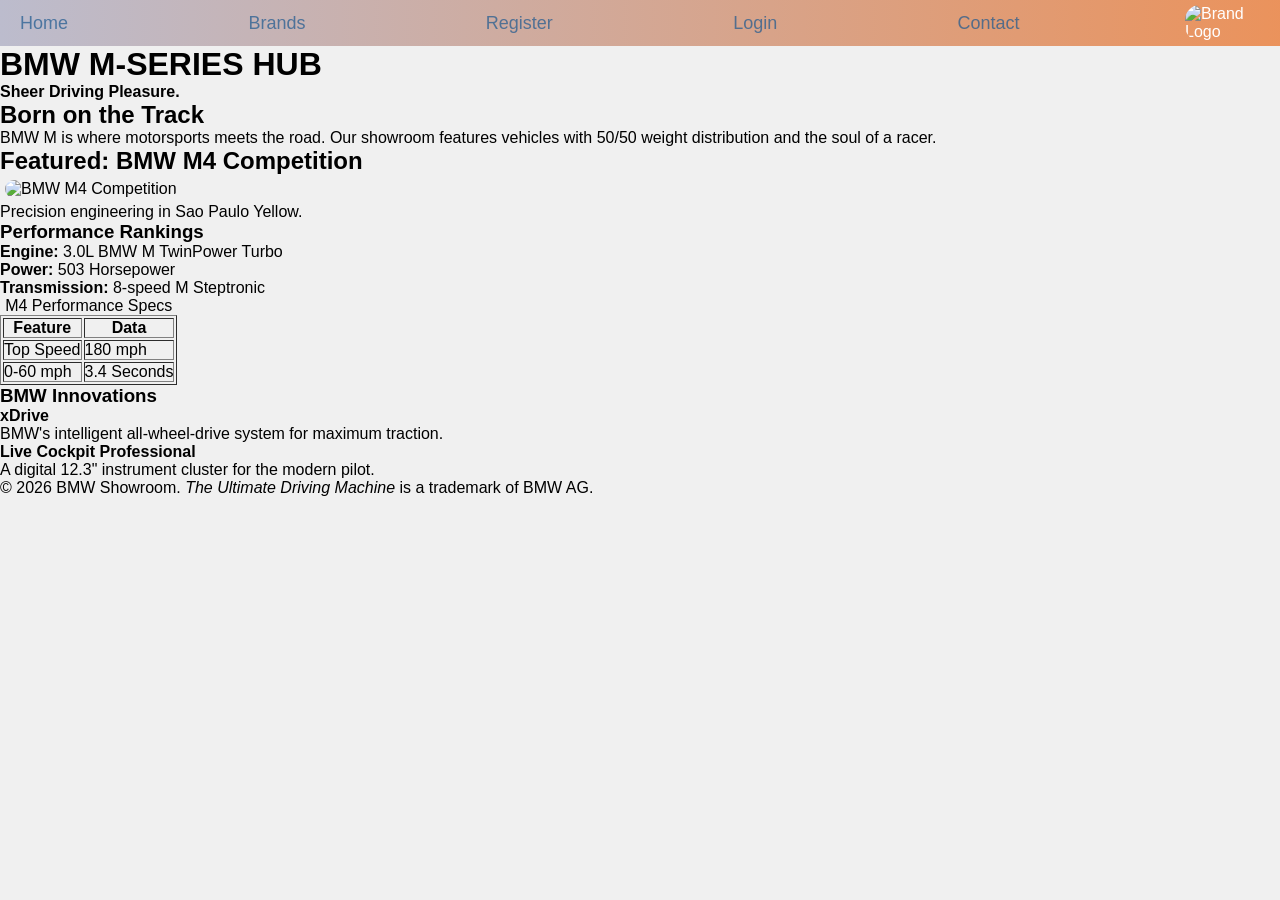
==== brand 2.html @ 3f97b64a "Add files via upload" ====
<!DOCTYPE html>
<html lang="en">
<head>
    <meta charset="UTF-8">
    <meta name="viewport" content="width=device-width, initial-scale=1.0">
    <link rel="stylesheet" href="brand 2.css">
    <title>BMW Gallery - The Ultimate Driving Machine</title>
</head>
<body>

    <header>
          <div id="navbar">
            <nav>
             <a href="index.html">Home</a>
             <a href="brands.html">Brands</a>
             <a href="register.html">Register</a>
             <a href="login.html">Login</a>
             <a href="contact.html">Contact</a>
             <img src="assets/drive your dream.jpg" alt="Brand Logo" length="100" width="100">
            </nav>
        </div>
      
        <h1>BMW M-SERIES HUB</h1>
        <p><strong>Sheer Driving Pleasure.</strong></p>
    </header>

    <main>
        <section id="heritage">
            <h2>Born on the Track</h2>
            <p>BMW M is where motorsports meets the road. Our showroom features vehicles with 50/50 weight distribution and the soul of a racer.</p>
        </section>

        <section id="featured-m4">
            <article>
                <h2>Featured: BMW M4 Competition</h2>
                <figure>
                    <img src="assets/bmw m4 competition.jpg" alt="BMW M4 Competition" length="350" width="350">
                    <figcaption>Precision engineering in Sao Paulo Yellow.</figcaption>
                </figure>

                <h3>Performance Rankings</h3>
                <ol>
                    <li><strong>Engine:</strong> 3.0L BMW M TwinPower Turbo</li>
                    <li><strong>Power:</strong> 503 Horsepower</li>
                    <li><strong>Transmission:</strong> 8-speed M Steptronic</li>
                </ol>

                <table border="1">
                    <caption>M4 Performance Specs</caption>
                    <tr>
                        <th>Feature</th>
                        <th>Data</th>
                    </tr>
                    <tr>
                        <td>Top Speed</td>
                        <td>180 mph</td>
                    </tr>
                    <tr>
                        <td>0-60 mph</td>
                        <td>3.4 Seconds</td>
                    </tr>
                </table>
            </article>
        </section>

        <section id="technology">
            <h3>BMW Innovations</h3>
            <dl>
                <dt><strong>xDrive</strong></dt>
                <dd>BMW's intelligent all-wheel-drive system for maximum traction.</dd>
                <dt><strong>Live Cockpit Professional</strong></dt>
                <dd>A digital 12.3" instrument cluster for the modern pilot.</dd>
            </dl>
        </section>
    </main>


    <footer>
        <p>&copy; 2026 BMW Showroom. <i>The Ultimate Driving Machine</i> is a trademark of BMW AG.</p>
    </footer>

</body>
</html>
---- brand 2.css ----
*{
    margin: 0;
    padding: 0;
    box-sizing: border-box;
}
body{
    font-family: 'Segoe UI', Tahoma, Geneva, Verdana, sans-serif;
    background-color: #f0f0f0;
    justify-items: center;
}
nav{
    background:linear-gradient(to right ,rgb(188, 188, 205),rgba(232, 103, 23, 0.684));
    color: white;
    padding: 20 px;
    display: flex;
    justify-content: space-between;
    align-items: center;
}
img{
    padding: 5px;
    border-radius: 20px;
}
a{
    text-decoration: none;
    color: rgba(30, 89, 143, 0.717);
    font-size: 18px;
    padding: 10px 20px;
    border-radius: 5px;
    transition: background-color 0.4s ease;
}
a:hover{
    background-color: rgba(30, 89, 143, 0.717);
    color: white;
}
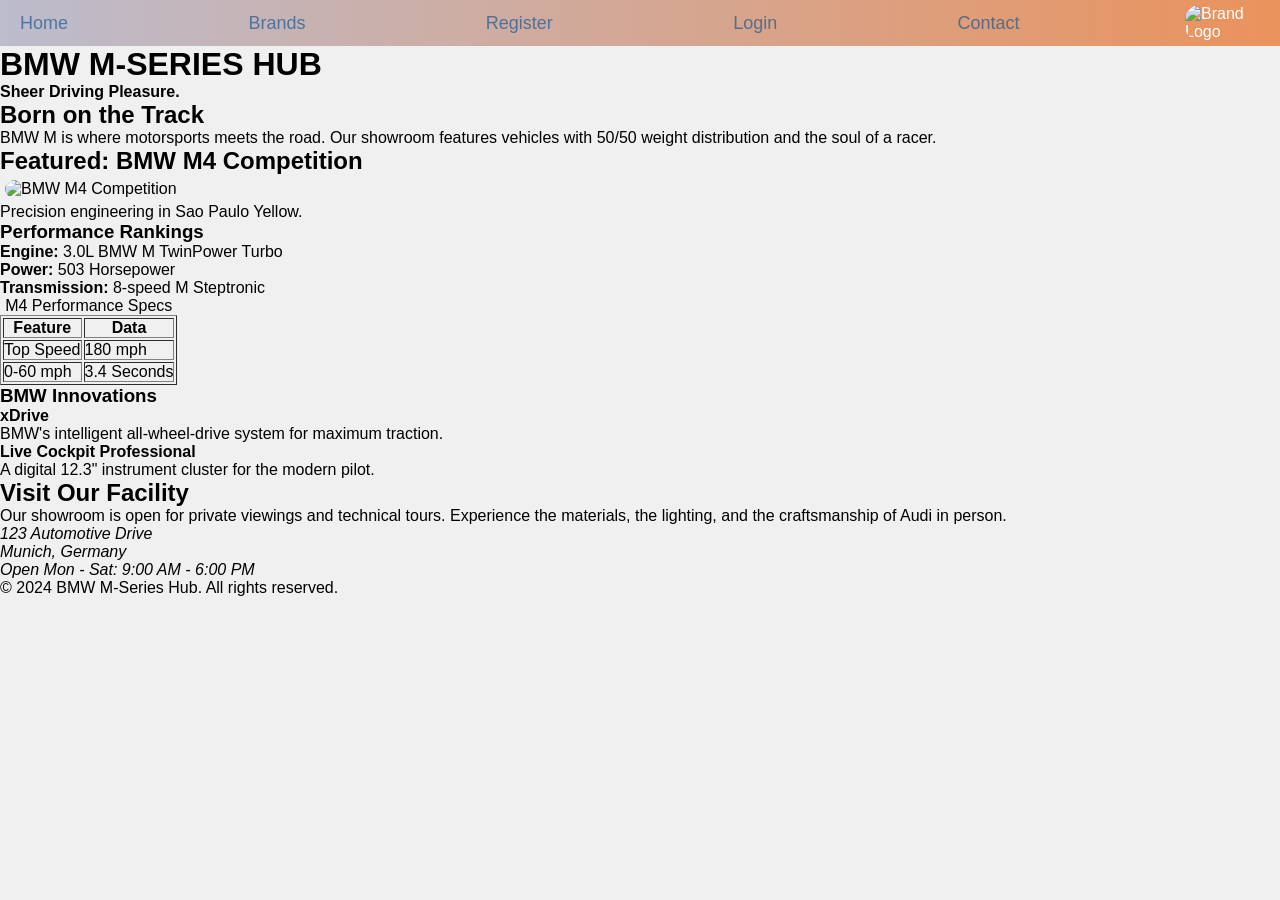
==== commit edbcf532: "Add files via upload" ====
--- a/brand 2.html
+++ b/brand 2.html
@@ -16,7 +16,7 @@
              <a href="register.html">Register</a>
              <a href="login.html">Login</a>
              <a href="contact.html">Contact</a>
-             <img src="assets/drive your dream.jpg" alt="Brand Logo" length="100" width="100">
+             <img src="drive your dream.jpg" alt="Brand Logo" length="100" width="100">
             </nav>
         </div>
       
@@ -34,7 +34,7 @@
             <article>
                 <h2>Featured: BMW M4 Competition</h2>
                 <figure>
-                    <img src="assets/bmw m4 competition.jpg" alt="BMW M4 Competition" length="350" width="350">
+                    <img src="bmw m4 competition.jpg" alt="BMW M4 Competition" length="350" width="350">
                     <figcaption>Precision engineering in Sao Paulo Yellow.</figcaption>
                 </figure>
 
@@ -73,11 +73,18 @@
             </dl>
         </section>
     </main>
-
-
-    <footer>
-        <p>&copy; 2026 BMW Showroom. <i>The Ultimate Driving Machine</i> is a trademark of BMW AG.</p>
-    </footer>
+        <section id="visit-us">
+            <h2>Visit Our Facility</h2>
+            <p>Our showroom is open for private viewings and technical tours. Experience the materials, the lighting, and the craftsmanship of Audi in person.</p>
+            <address>
+                123 Automotive Drive<br>
+                Munich, Germany<br>
+                Open Mon - Sat: 9:00 AM - 6:00 PM
+            </address>
+        </section>
+        <footer>
+            <p>&copy; 2024 BMW M-Series Hub. All rights reserved.</p>
+        </footer>
 
 </body>
 </html>
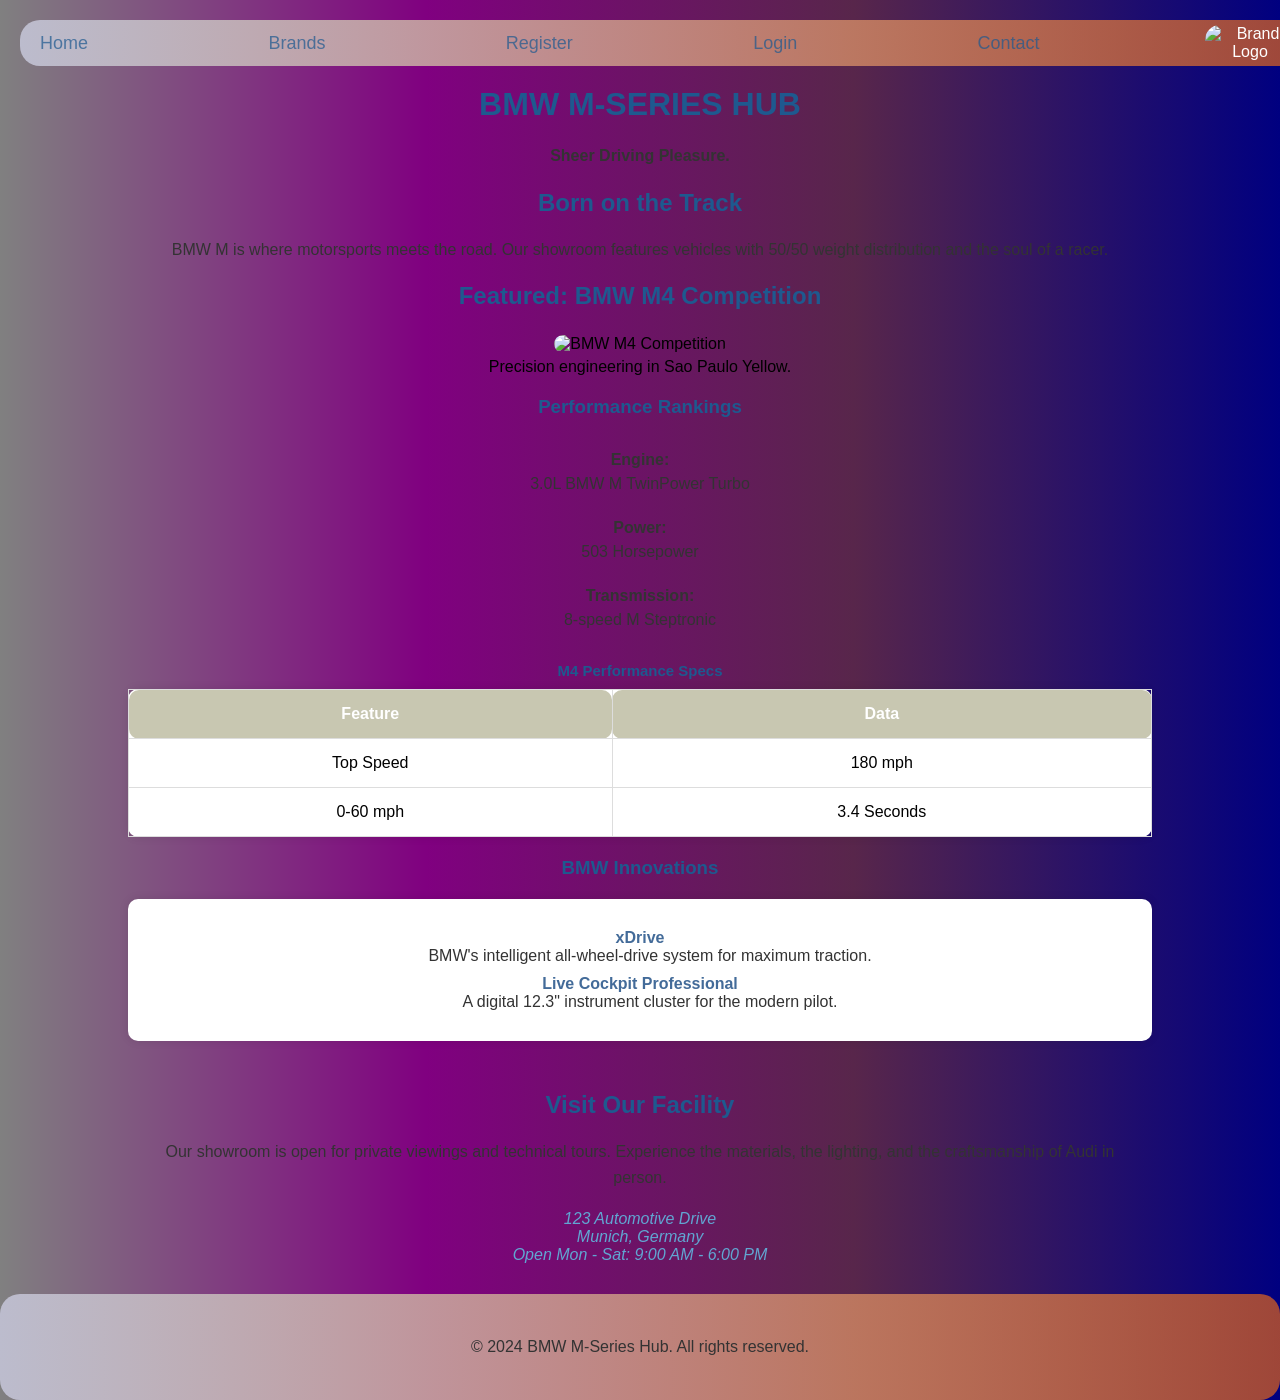
==== commit 2defcbaf: "Fix HTML formatting issues in brand 2.html" ====
--- a/brand 2.html
+++ b/brand 2.html
@@ -87,4 +87,4 @@
         </footer>
 
 </body>
-</html>+</html>
--- a/brand 2.css
+++ b/brand 2.css
@@ -4,8 +4,9 @@
     box-sizing: border-box;
 }
 body{
+    text-align: center;
     font-family: 'Segoe UI', Tahoma, Geneva, Verdana, sans-serif;
-    background-color: #f0f0f0;
+    background:linear-gradient(to right,grey,purple,rgb(88, 38, 75),navy);
     justify-items: center;
 }
 nav{
@@ -15,6 +16,9 @@
     display: flex;
     justify-content: space-between;
     align-items: center;
+    border-radius: 20px;
+    margin: 20px;
+    width: 100%;
 }
 img{
     padding: 5px;
@@ -31,4 +35,91 @@
 a:hover{
     background-color: rgba(30, 89, 143, 0.717);
     color: white;
-}+}
+h1,h2,h3{
+    margin: 20px;
+    color: rgb(30, 89, 143);
+}
+table{
+    width: 80%;
+    margin: 20px auto;
+    border-collapse: collapse;
+    background-color: white;
+    border-radius: 10px;
+    box-shadow: 0 0 10px rgba(0, 0, 0, 0.1);
+    border-collapse: collapse;
+    border: none;
+}
+td, th{
+    padding: 15px;
+    border: 1px solid #ddd;
+    border-radius: 10px;
+}
+th{
+    margin-top: 20px;
+    background-color: rgb(200, 199, 177);
+    color: white;
+    border-radius: 10px;
+}
+dl{
+    width: 80%;
+    margin: 20px auto;
+    background-color: white;
+    padding: 20px;
+    border-radius: 10px;
+    box-shadow: 0 0 10px rgba(0, 0, 0, 0.1);
+}
+dt{
+    font-weight: bold;
+    color: rgb(67, 107, 153);
+    margin-top: 10px;
+}
+dd{
+    margin-left: 20px;
+    margin-bottom: 10px;
+    color: #333;
+}
+p{
+    width: 80%;
+    margin: 20px auto;
+    color: #333;
+    line-height: 1.6;
+}
+caption{
+    font-size: 15px;
+    font-weight: bold;
+    margin-bottom: 10px;
+    color: rgb(30, 89, 143);
+}
+ol,li{
+    width: 80%;
+    margin: 10px auto;
+    color: #333;
+    line-height: 1.5;
+    text-align: center;
+    display: flex;
+    justify-content: center;
+    flex-direction: column;
+}
+footer{
+    background:linear-gradient(to right ,rgb(188, 188, 205),rgba(232, 103, 23, 0.684));
+    color: white;
+    padding: 20px;
+    margin-top: 20px;
+    border-radius: 20px;
+    width: 100%;
+}
+#visit-us{
+    color: rgb(97, 166, 210);
+    padding: 10px 20px;
+    border-radius: 5px;
+    transition: background-color 0.4s ease;
+}
+#visit-us:hover{
+    background-color: rgb(97, 166, 210);
+    color: white;
+}
+img:hover{
+    transform: scale(1.05);
+    transition: transform 0.3s ease;
+}
